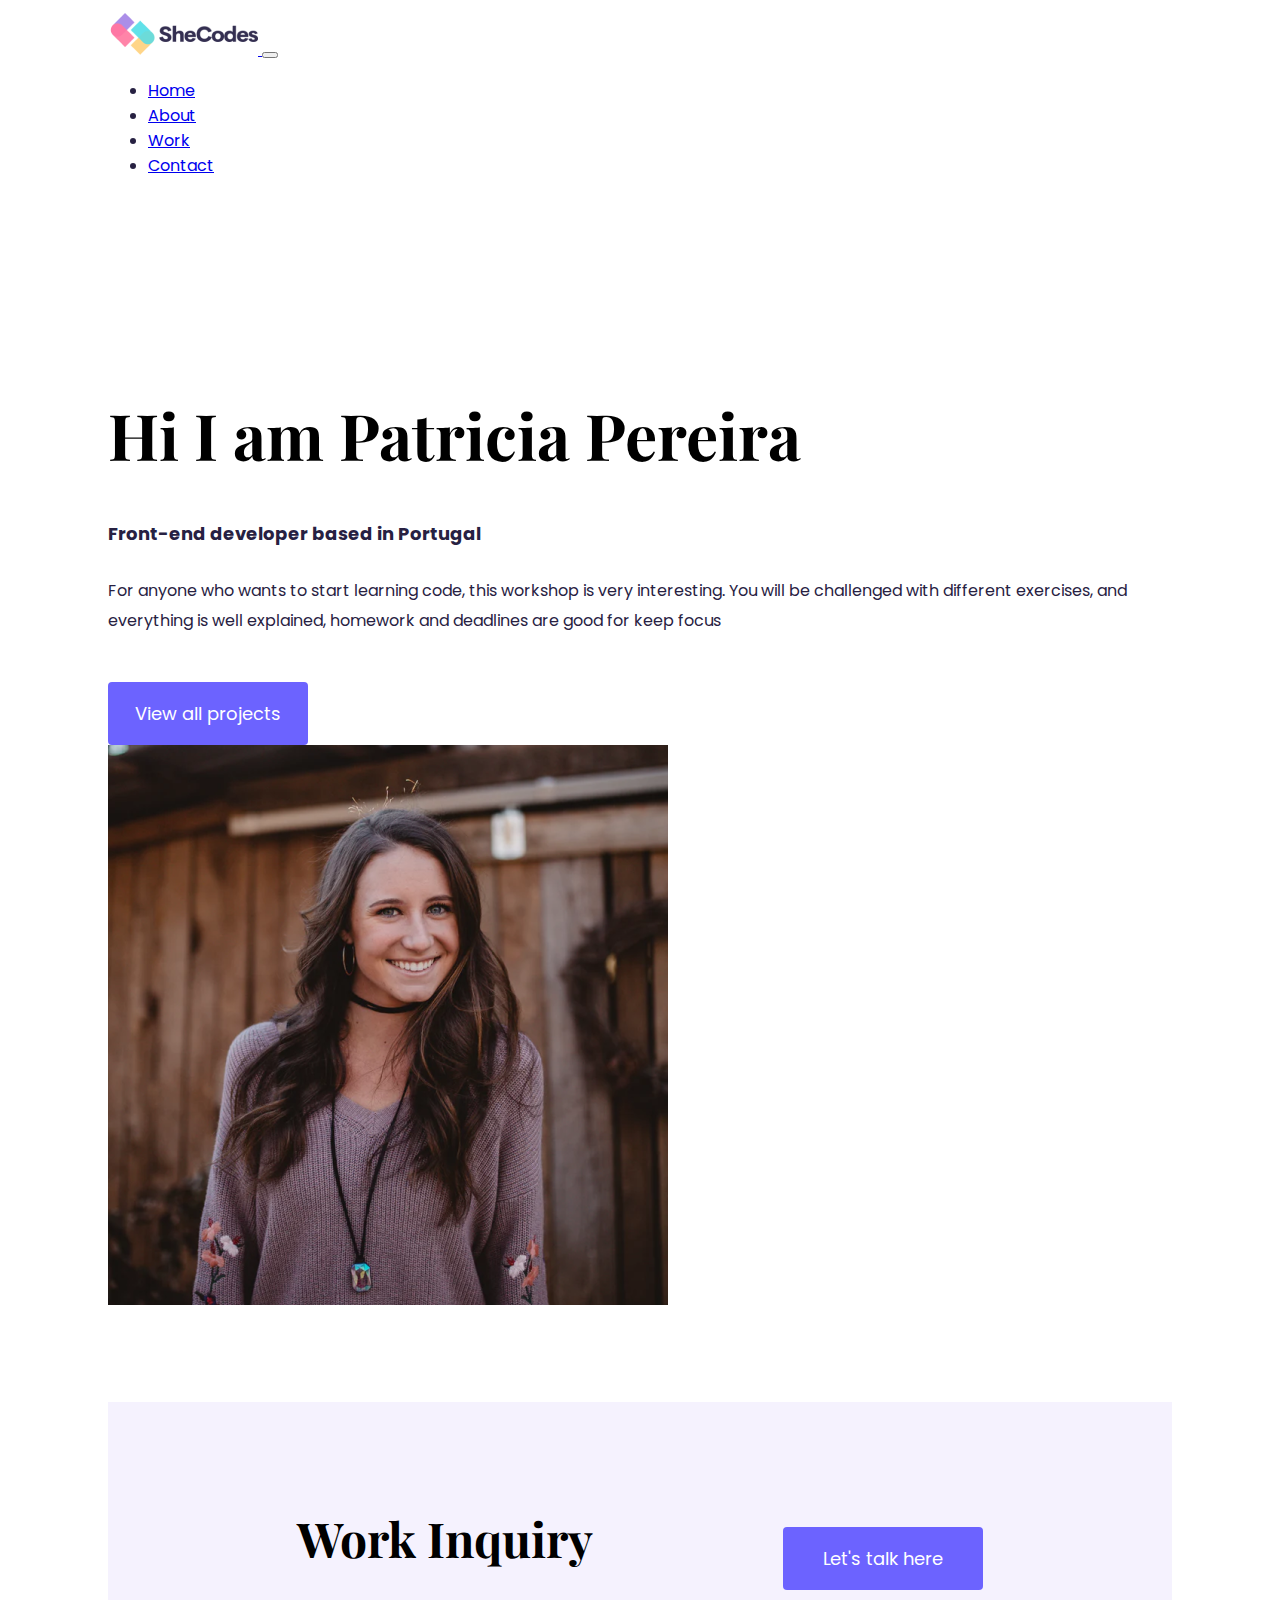
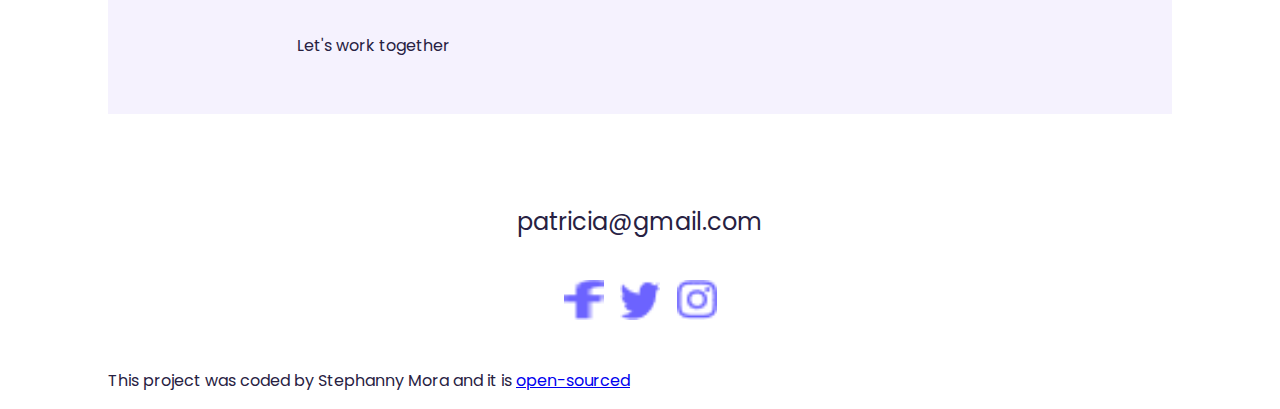
==== about.html @ 55e9c090 "portfolio web" ====
<!DOCTYPE html>
<html lang="en">
  <head>
    <meta charset="UTF-8" />
    <meta http-equiv="X-UA-Compatible" content="IE=edge" />
    <meta name="viewport" content="width=device-width, initial-scale=1.0" />
    <link rel="stylesheet" href="style.css" />
    <link
      href="https://cdn.jsdelivr.net/npm/bootstrap@5.2.3/dist/css/bootstrap.min.css"
      rel="stylesheet"
      integrity="sha384-rbsA2VBKQhggwzxH7pPCaAqO46MgnOM80zW1RWuH61DGLwZJEdK2Kadq2F9CUG65"
      crossorigin="anonymous"
    />
    <link rel="preconnect" href="https://fonts.googleapis.com" />
    <link rel="preconnect" href="https://fonts.gstatic.com" crossorigin />
    <link
      href="https://fonts.googleapis.com/css2?family=Playfair+Display:wght@700&family=Poppins:wght@400;700&display=swap"
      rel="stylesheet"
    />
    <title>Frontend developer - Patricia Pereira</title>
    <meta
      name="description"
      content="Patricia Pereira is a front-end engineer based in Portugal"
    />
  </head>
  <body>
    <nav class="navbar navbar-expand-lg fixed-top">
      <div class="container-fluid">
        <a class="navbar-brand" href="index.html" title="Homepage">
          <img src="images/logo.png" alt="SheCodes" class="logo-nav" />
        </a>
        <button
          class="navbar-toggler"
          type="button"
          data-bs-toggle="collapse"
          data-bs-target="#navbarNav"
          aria-controls="navbarNav"
          aria-expanded="false"
          aria-label="Toggle navigation"
        >
          <span class="navbar-toggler-icon"></span>
        </button>
        <div class="collapse navbar-collapse" id="navbarNav">
          <ul class="navbar-nav">
            <li class="nav-item">
              <a
                class="nav-link"
                aria-current="page"
                href="index.html"
                title="Homepage"
                >Home
              </a>
            </li>
            <li class="nav-item">
              <a class="nav-link active" href="about.html" title="About me"
                >About
              </a>
            </li>
            <li class="nav-item">
              <a class="nav-link" href="work.html" title="Work">Work</a>
            </li>
            <li class="nav-item">
              <a class="nav-link" href="contact.html" title="Contact me"
                >Contact
              </a>
            </li>
          </ul>
        </div>
      </div>
    </nav>
    <div class="aboutme-box">
      <div class="row">
        <div class="col-md-6 aboutme-info">
          <h1>Hi I am Patricia Pereira</h1>
          <h3>Front-end developer based in Portugal</h3>
          <p class="opacity-75 text-about">
            For anyone who wants to start learning code, this workshop is very
            interesting. You will be challenged with different exercises, and
            everything is well explained, homework and deadlines are good for
            keep focus
          </p>
          <a href="work.html" class="contact-link" title="Projects"
            >View all projects</a
          >
        </div>
        <div class="col-md-6">
          <img
            src="images/photo.png"
            alt="Patricia Pereira"
            class="img-fluid rounded-4"
          />
        </div>
      </div>

      <div class="footer">
        <div class="lets-talk rounded-4">
          <div class="d-none d-sm-block">
            <h4>Work Inquiry</h4>
            <p class="text-muted">Let's work together</p>
          </div>
          <div>
            <a
              href="contact.html"
              class="contact-link mx-auto"
              title="Contact me"
              >Let's talk here</a
            >
          </div>
        </div>
        <a href="mailto:patricia@gmail.com" class="email-link" title="e-mail"
          >patricia@gmail.com</a
        >
        <div class="icons">
          <a href="https://www.facebook.com" target="_blank" title="Facebook">
            <img src="images/facebook.png" alt="facebook" />
          </a>
          <a href="https://www.twitter.com" target="_blank" title="Twitter">
            <img src="images/twitter.png" alt="facebook" />
          </a>
          <a href="https://www.instagram.com" target="_blank" title="Instagram">
            <img src="images/instagram.png" alt="facebook" />
          </a>
        </div>
        <p class="text-center">
          This project was coded by Stephanny Mora and it is
          <a href="https://github.com" title="Github" target="_blank"
            >open-sourced</a
          >
        </p>
      </div>
    </div>

    <script
      src="https://cdn.jsdelivr.net/npm/bootstrap@5.2.3/dist/js/bootstrap.bundle.min.js"
      integrity="sha384-kenU1KFdBIe4zVF0s0G1M5b4hcpxyD9F7jL+jjXkk+Q2h455rYXK/7HAuoJl+0I4"
      crossorigin="anonymous"
    ></script>
  </body>
</html>
---- style.css ----
:root {
  --primary-color: #6c63ff;
  --secondary-color: #f5f2fe;
  --box-shadow: 0 5px 10px rgba(0, 0, 0, 0.3);
}

body {
  font-family: "Poppins", sans-serif !important;
  color: #272142 !important;
}

h1,
h2,
h4 {
  font-family: "Playfair Display", serif;
  color: black;
}

h2 {
  font-size: 48px !important;
}

.navbar-collapse {
  justify-content: end;
}

.start-screen {
  padding: 160px 0;
  background-color: var(--secondary-color);
  text-align: center;
}

.start-screen h1 {
  font-size: 96px !important;
  line-height: 128px !important;
}

.start-screen h3 {
  font-size: 24px !important;
  line-height: 36px !important;
  margin-top: 30px !important;
  margin-bottom: 49px !important;
}

.navbar {
  width: 100%;
  height: auto;
  padding: 5px 100px !important;
  background-color: #fff;
}

.logo-nav {
  width: 150px;
  height: auto;
}

.hi-i-am {
  font-weight: bold;
  font-size: 36px;
}

.contact-link {
  display: block;
  text-align: center;
  width: 200px;
  height: auto;
  border-radius: 4px;
  text-decoration: none;
  background: var(--primary-color);
  color: white;
  font-size: 18px;
  padding: 18px 0;
}

.homepage-link {
  color: var(--primary-color);
  text-align: center;
  display: block;
}

.container h2 {
  font-size: 64px !important;
}

.container p {
  font-size: 16px !important;
}

.app-info {
  padding: 100px 60px !important;
}

.btn-purple {
  border: 1px solid var(--primary-color);
  color: var(--primary-color);
  text-decoration: none;
}
.about-paragraphs {
  display: flex;
  margin: 30px 0;
}

.about-paragraphs p {
  margin: 10px;
}

.email-link {
  color: #272142;
  text-decoration: none;
}

.email-link:hover {
  color: #272142;
  text-decoration: underline;
}

@media (max-width: 1200px) {
  .app-info {
    padding: 50px 30px !important;
    margin-top: 20px;
  }
  .container h2,
  .work-container h1 {
    font-size: 44px !important;
  }
  .container p {
    font-size: 14px !important;
  }
}

@media (max-width: 768px) {
  h2,
  .work-container h1 {
    text-align: center !important;
  }
  .start-screen h1 {
    font-size: 54px !important;
  }
  .app-link {
    display: block;
    margin: 0 80px;
    text-align: center;
  }
  .app-info {
    text-align: center;
    padding: 20px !important;
  }
  .aboutme-info {
    text-align: center;
  }

  .aboutme-info h1 {
    font-size: 44px !important;
  }
  .aboutme-box .contact-link {
    margin: 0 auto;
    margin-bottom: 40px;
  }

  .navbar,
  .aboutme-box,
  .work-container {
    padding-left: 20px !important;
    padding-right: 20px !important;
  }
  .lets-talk h4 {
    font-size: 36px !important;
  }
  .footer .email-link {
    font-size: 16px !important;
  }
}

.aboutme-box,
.work-container {
  padding: 150px 100px 0px 100px;
}

.aboutme-box h1,
.work-container h1 {
  font-size: 64px;
}

.aboutme-box h3 {
  font-size: 18px;
  line-height: 27px;
  margin: 29px 0;
  font-weight: bold;
}

.work-container h3 {
  font-size: 24px;
  line-height: 36px;
  font-weight: bold;
}

.text-about {
  font-size: 16px;
  padding-bottom: 30px;
  line-height: 30px;
}

.lets-talk {
  display: flex;
  justify-content: space-evenly;
  align-items: center;
  background-color: var(--secondary-color);
  margin: 90px 0px;
  padding: 40px 0px;
}

.lets-talk h4 {
  font-size: 48px;
}

.footer .email-link {
  text-align: center;
  font-size: 24px;
  display: block;
}

.icons {
  display: flex;
  justify-content: space-evenly;
  width: 186px;
  height: auto;
  margin: 41px auto;
}

.icons img {
  width: 40px;
  height: 40px;
}
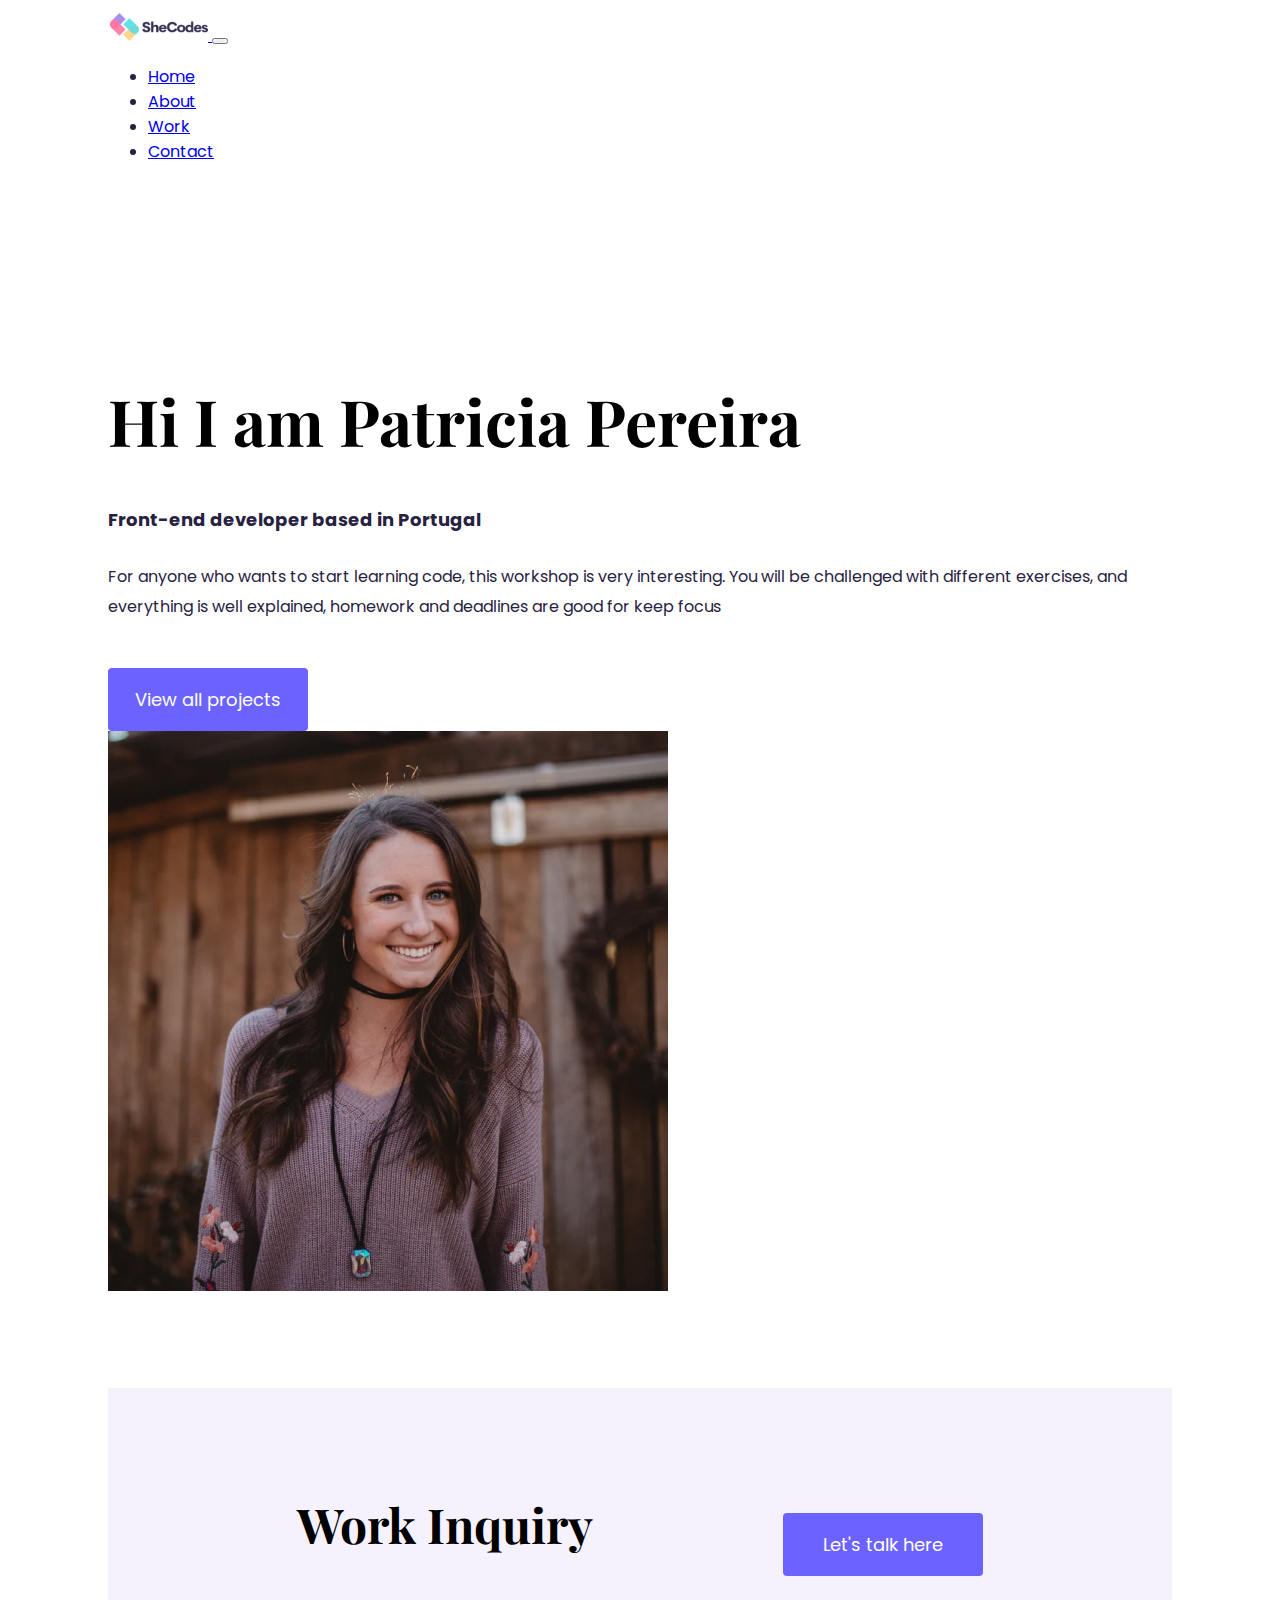
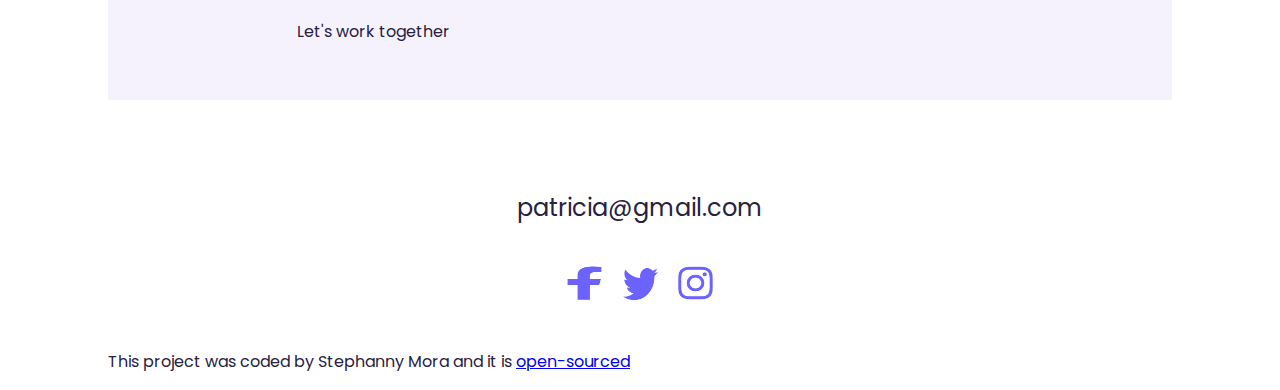
==== commit 9116657d: "Make website SEO friendly" ====
--- a/about.html
+++ b/about.html
@@ -17,17 +17,17 @@
       href="https://fonts.googleapis.com/css2?family=Playfair+Display:wght@700&family=Poppins:wght@400;700&display=swap"
       rel="stylesheet"
     />
-    <title>Frontend developer - Patricia Pereira</title>
+    <title>About - Dev Patricia Pereira</title>
     <meta
       name="description"
-      content="Patricia Pereira is a front-end engineer based in Portugal"
+      content="About front-end engineer Patricia Pereira, based in Portugal"
     />
   </head>
   <body>
     <nav class="navbar navbar-expand-lg fixed-top">
       <div class="container-fluid">
         <a class="navbar-brand" href="index.html" title="Homepage">
-          <img src="images/logo.png" alt="SheCodes" class="logo-nav" />
+          <img src="images/logo.png" alt="logo" class="logo-nav" />
         </a>
         <button
           class="navbar-toggler"
@@ -123,7 +123,10 @@
         </div>
         <p class="text-center">
           This project was coded by Stephanny Mora and it is
-          <a href="https://github.com" title="Github" target="_blank"
+          <a
+            href="https://github.com/StephannyGerico"
+            title="Github"
+            target="_blank"
             >open-sourced</a
           >
         </p>
--- a/style.css
+++ b/style.css
@@ -50,7 +50,7 @@
 }
 
 .logo-nav {
-  width: 150px;
+  width: 100px;
   height: auto;
 }
 
@@ -228,6 +228,6 @@
 }
 
 .icons img {
-  width: 40px;
-  height: 40px;
-}
+  width: 35px;
+  height: 35px;
+}
